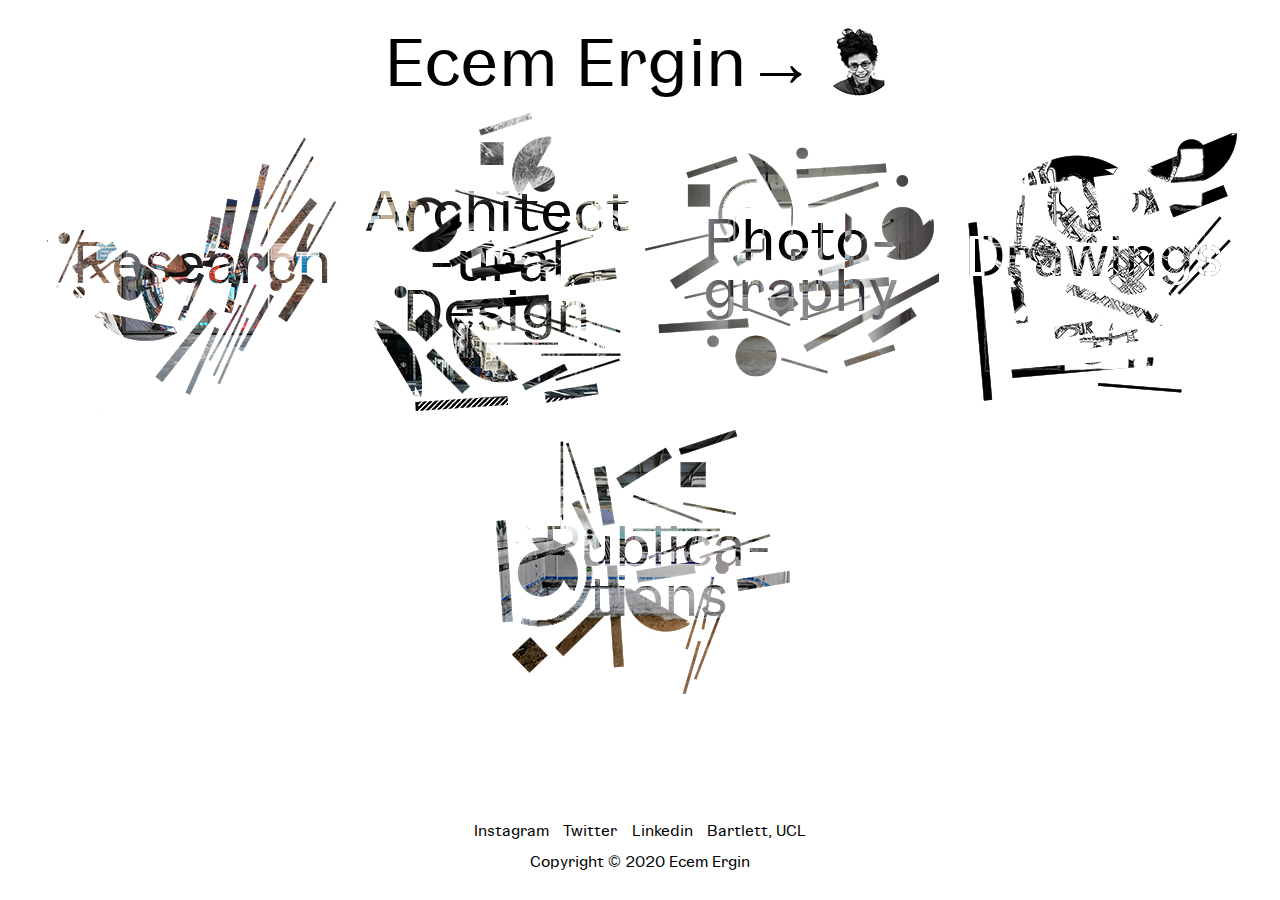
==== index.html @ 3b95234b "yeni16" ====
<!DOCTYPE html>
<html lang='en'>
  <head>
    <link rel="icon" type="image/gif/png" href="ecem_ergin.png">
    <meta charset='UTF-8'/>
    <title>Ecem Ergin</title>
    <link rel='stylesheet' href='styles_mainpage.css'/>
    <meta name="description" content="Ecem loves you">
  <meta name="keywords" content="Ecem Ergin, The Bartlett, Architecture">
  <meta name="author" content="Ecem Ergin">

<meta name="viewport" content="width=device-width, initial-scale=1.0">
  </head>
  <body>
<div class="page-container">
  <div class="content-wrap">
 <!--  <div class="copyright">
      <p> <span> 	&copy  </span>  2020 Ecem Ergin</p>
        </div>
          <div class="contact">
        <p> For prints please contact <a style='text-decoration: underline;'
          href="mailto:ecem.ergin.17@ucl.ac.uk?subject=feedback"> me</span></a> </p>
            </div>
-->
    <div class='menu-container'>
      <nav>
       <div class='menu'>
         <div class="yazivefoto">
           <div class='login'>
             <a class="login" href="index.html"> Ecem Ergin&#8594; </a>
           </div>
           <div class="ecem">
             <a class="ecem" href='About.html'>
               <img src='ecem_ergin.jpg'>
             </a>
           </div>
         </div>
         <div class="menu-items">


       </div>
   </div>
  </nav>
</div>




<div class='photo-grid-container'>
  <div class='photo-grid'>
      <div class='photo-grid-item first-item'>
          <a  href='Research.html' >
            <img src='duvar_uzun2.jpg'/>
        </a>
      </div>
      <div class='photo-grid-item'>
          <a  href='ArchDesign.html'>
            <img src='proje1_uzun.jpg'/>
        </a>
      </div>

      <div class='photo-grid-item'>
         <a  href='Photography.html'>
           <img src='Photography_uzun2.jpg'/>
         </a>
      </div>
      <div class='photo-grid-item'>
        <a  href='drawings.html'>
          <img src='harfler_uzun2.jpg'/>
        </a>
      </div>
      <div class='photo-grid-item'>
         <a  href='Publications.html'>
           <img src='ruin_uzun.jpg'/>
         </a>
      </div>
    </div>

</div>

<div class="footer-container">

<footer  class="footer">

    <a class="item" href="http://www.instagram.com/art_ik_er" target="_blank"> Instagram </a>
    <a class="item" href="https://twitter.com/ergin_ecem" target="_blank"> Twitter</a>
    <a class="item" href="https://uk.linkedin.com/in/ecem-ergin-32a7b655" target="_blank"> Linkedin </a>
    <a class="item"  href="https://www.ucl.ac.uk/bartlett/architecture/people/mphilphd-students/ecem-ergin" target="_blank"> Bartlett, UCL </a>

    <div class="copyright-bottom">
         <p> Copyright <span> 	&copy  </span>  2020 Ecem Ergin</p>
           </div>
    </div>
</footer>

<!---
  <address class="adres">

    The html and css codes were written by myself. Please let me know how I did:
    <i> ecem.ergin.17@ucl.ac.uk </i>

  </address>
-->
  </div>
      </div>
</div>
</div>


  </body>
</html>
---- styles_mainpage.css ----
/* the whole page */

* {
  margin: 0;
  padding: 0;
  box-sizing: border-box;
  font-family: sans-serif;
}

::selection {
  background: lightgreen;
}

@font-face {
  font-family: 'gangster';
  src: url(fonts/gangstergrotesk-regular.woff);
  font-style: normal;
  font-weight: 100;
}

html {
  font-family: "gangstergrotesk", "Bitstream Vera Serif", sans-serif;
}

a:link {
  color: black;
  text-decoration: none;
  padding: 5px;
}

a:visited{
  color: black;
  text-decoration: none;
  padding: 5px;
}

a:hover {
  background-color: lightgreen;
  padding: 5px;
}

 a:active {
  background-color: lightgreen;
  padding: 5px;
 }

.page-container{
  position: relative;
  min-height: 100vh;

}

.content-wrap {
  min-height: calc(100vh - 100px);
  padding-bottom: 100px;

}

.copyright {
font-family: gangster;
position: fixed;
left:0;
writing-mode: vertical-rl;
text-orientation: sideways-right;
padding-left: 5px;
top: 60%;
}

.contact {
  position: fixed;
  right:0;
  writing-mode: vertical-rl;
  text-orientation: sideways-right;
  padding-right: 5px;
  top: 60%;
}

ul {
  list-style-type: none;
}
li {
  font-family: gangster;
  z-index: -1;
}

em{
  font-size: 40px;
}

p{
font-family: gangster;
  }
/* header */

.bio {
  width: 800px;
  padding-top: 50px;
  height: auto;
  display: flex;
  justify-content: flex-start;
  font-family: monospace;
  font-style: normal;
}

.menu-container {
  color: black;
  background-color: none;  /* Blue */
  padding-top: 10px;
  padding-left: 0px;
  padding-right: 0px;
  display: flex;
  justify-content: space-between;
   overflow: hidden;
   max-width: 100%;

}

.menu {
  max-width: 100%;
  width: 100vw;
  display: flex;
  justify-content: center;
  overflow: hidden;
  flex-wrap: wrap;
  text-decoration: none;

}

.menu-items {
  display: flex;
  flex-wrap: wrap;
  justify-content: center;
  text-decoration: none;
}

.item {
font-family: gangster;
  padding: 10px;
}

a.item:link {
  text-decoration: none;
  color: black;
}

a.item:visited {
  text-decoration: none;
  color: black;
}

a.item:hover {
  text-decoration: none;
  color: black;
  background-color: lightgreen;
}

.yazivefoto {
  max-width: 100%;
  height: auto;
  margin: auto;
  padding-left: 20px;
  padding-right: 20px;
  display: flex;
  justify-content: center;
  align-self: center;

}

.ecem {
  display: flex;
  justify-content: center;
  max-width: 100%;
  height: auto;
  align-self: center;
  align-items: baseline;

}

a.ecem:link {
  border: 3px;
  border-color: black;
}

a.ecem:hover {
  border: 30px;
  border-color: lightgreen;
  content: url('bio.jpg');
}

.login {
  font-family: gangster;
  display: flex;
  justify-content: center;
  max-width: 100%;
  height: auto;
  align-self: center;
  align-items: baseline;
  font-size: 70px;


}

a.login:link {
  text-decoration: none;
  color: black;
}

a.login:visited {
  text-decoration: none;
  color: black;
}


a.login:hover {
  text-decoration: none;
  background-color: lightgreen;
}


/* body */




.photo-grid-container {
  display: flex;
  justify-content: center;
  align-self: center;
  padding-bottom: 0px;
  overflow: hidden;
}

.photo-grid {
  max-width: 100%;
  display: flex;
  justify-content: center;
  flex-wrap: wrap;
  flex-direction: row;
  align-self: center;
 }

.photo-grid-item {
  width: 299px;
  height: 299px;
  overflow: hidden;
}


.photo-grid-item img:hover {
  transform: translate3d(-10px, -300px, 0px);
}


/* footer */
.footer-container {
  display: flex;
  flex-wrap: wrap;
  justify-content: center;
  flex-direction: column;

}

.footer {
  position: absolute;
  bottom: 0;
  width: 100%;
  text-align: center;
  height: 100px;
  flex-shrink: 0;
  padding-top: 20px;

}



.footer-item {
  display: flex;
  justify-content: center;
}

.copyright-bottom {
display: absolute;
padding-top: 10px;


}

 .adres {
  display: inline-block;
  justify-content: center;
 }

 /* Mobile Styles */
 @media only screen and (max-width: 400px) {
   body {

   }
 }

 /* Tablet Styles */
 @media only screen and (min-width: 401px) and (max-width: 960px) {
   body {

   }
 }

 /* Desktop Styles */
 @media only screen and (min-width: 961px) {
   body {

   }
 }
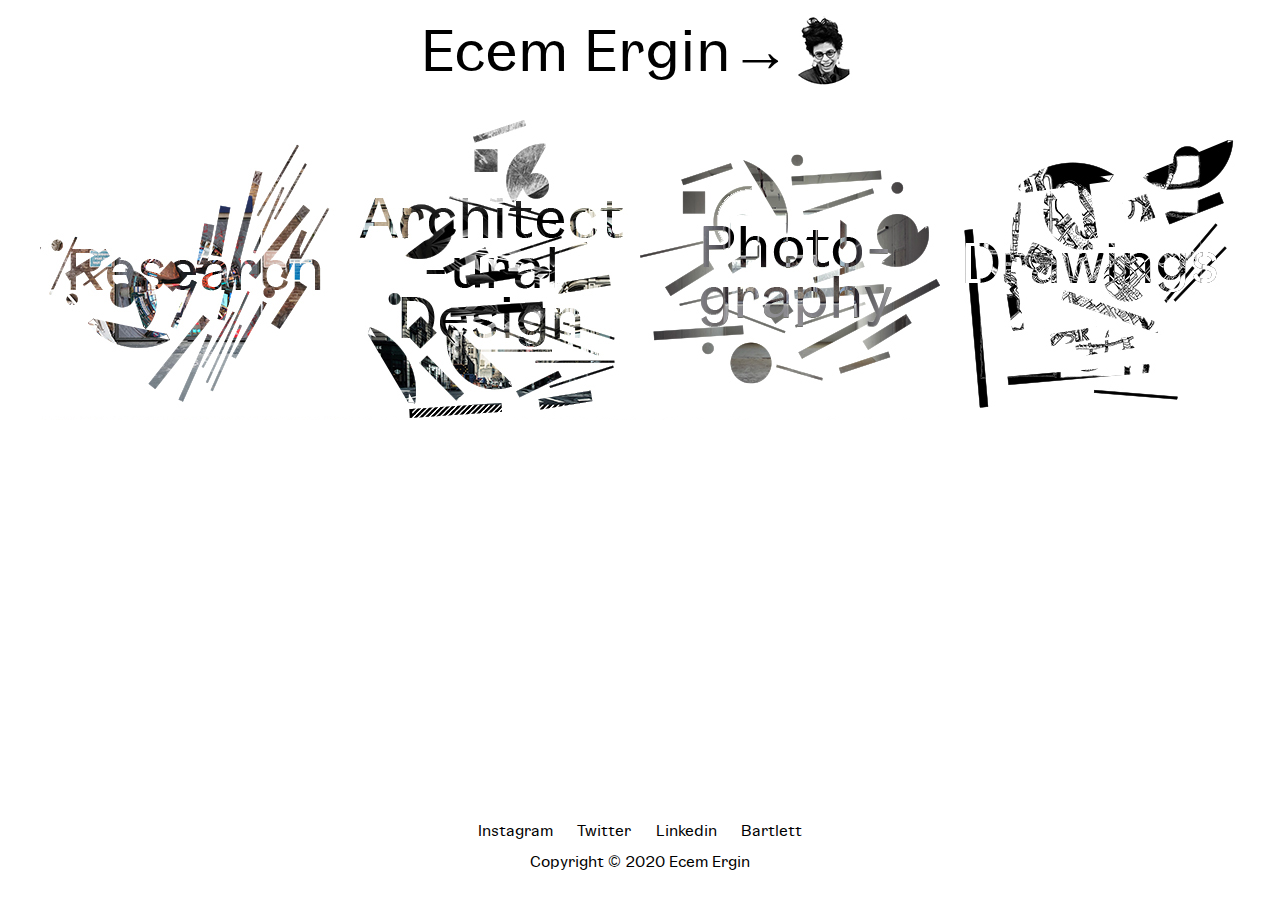
==== commit d34c581f: "yeni 20" ====
--- a/index.html
+++ b/index.html
@@ -4,7 +4,7 @@
     <link rel="icon" type="image/gif/png" href="ecem_ergin.png">
     <meta charset='UTF-8'/>
     <title>Ecem Ergin</title>
-    <link rel='stylesheet' href='styles_mainpage.css'/>
+    <link rel='stylesheet' href='styles_interior.css'/>
     <meta name="description" content="Ecem loves you">
   <meta name="keywords" content="Ecem Ergin, The Bartlett, Architecture">
   <meta name="author" content="Ecem Ergin">
@@ -31,7 +31,7 @@
            </div>
            <div class="ecem">
              <a class="ecem" href='About.html'>
-               <img src='ecem_ergin.jpg'>
+               <img class="ecem" src='ecem_ergin.jpg'>
              </a>
            </div>
          </div>
@@ -46,34 +46,35 @@
 
 
 
-<div class='photo-grid-container'>
-  <div class='photo-grid'>
-      <div class='photo-grid-item first-item'>
-          <a  href='Research.html' >
-            <img src='duvar_uzun2.jpg'/>
+<div class='photo-grid-container-main'>
+  <div class='photo-grid-main'>
+      <div class='photo-grid-item-main first-item'>
+          <a  class='photo-grid-item-main-1' href='Research.html' >
+            <img class='photo-grid-item-main' src='duvar2.jpg'/>
         </a>
       </div>
-      <div class='photo-grid-item'>
-          <a  href='ArchDesign.html'>
-            <img src='proje1_uzun.jpg'/>
+      <div class='photo-grid-item-main'>
+          <a class='photo-grid-item-main-2' href='ArchDesign.html'>
+            <img class='photo-grid-item-main' src='proje12.jpg'/>
         </a>
       </div>
-
-      <div class='photo-grid-item'>
-         <a  href='Photography.html'>
-           <img src='Photography_uzun2.jpg'/>
+      </div>
+<div class='photo-grid-main'>
+      <div class='photo-grid-item-main'>
+         <a class='photo-grid-item-main-3'  href='Photography.html'>
+           <img class='photo-grid-item-main' src='Photography2.jpg'/>
          </a>
       </div>
-      <div class='photo-grid-item'>
-        <a  href='drawings.html'>
-          <img src='harfler_uzun2.jpg'/>
+      <div class='photo-grid-item-main'>
+        <a class='photo-grid-item-main-4' href='drawings.html'>
+          <img class='photo-grid-item-main' src='harfler2.jpg'/>
         </a>
       </div>
-      <div class='photo-grid-item'>
+  <!--    <div class='photo-grid-item'>
          <a  href='Publications.html'>
            <img src='ruin_uzun.jpg'/>
          </a>
-      </div>
+      </div> -->
     </div>
 
 </div>
@@ -85,7 +86,7 @@
     <a class="item" href="http://www.instagram.com/art_ik_er" target="_blank"> Instagram </a>
     <a class="item" href="https://twitter.com/ergin_ecem" target="_blank"> Twitter</a>
     <a class="item" href="https://uk.linkedin.com/in/ecem-ergin-32a7b655" target="_blank"> Linkedin </a>
-    <a class="item"  href="https://www.ucl.ac.uk/bartlett/architecture/people/mphilphd-students/ecem-ergin" target="_blank"> Bartlett, UCL </a>
+    <a class="item"  href="https://www.ucl.ac.uk/bartlett/architecture/people/mphilphd-students/ecem-ergin" target="_blank">Bartlett</a>
 
     <div class="copyright-bottom">
          <p> Copyright <span> 	&copy  </span>  2020 Ecem Ergin</p>
--- a/styles_interior.css
+++ b/styles_interior.css
@@ -0,0 +1,864 @@
+
+/* the whole page */
+
+* {
+  margin: 0;
+  padding: 0;
+  box-sizing: border-box;
+  font-family: sans-serif;
+}
+
+::selection {
+  background: lightgreen;
+}
+
+@font-face {
+  font-family: 'gangster';
+  src: url(fonts/gangstergrotesk-regular.woff);
+  font-style: normal;
+  font-weight: 100;
+}
+@font-face {
+  font-family: 'gangster-bold';
+
+  src: url(fonts/gangstergrotesk-bold.woff);
+  font-style: normal;
+  font-weight: 100;
+}
+
+html {
+  font-family: "gangstergrotesk", "Bitstream Vera Serif", sans-serif;
+}
+
+
+a.links:link {
+  color: black;
+  text-decoration: none;
+
+}
+
+a.links:visited{
+  color: black;
+  text-decoration: none;
+
+}
+
+a.links:hover {
+
+  background-color: lightgreen;
+
+}
+
+ a.links:active {
+  background-color: lightgreen ;
+
+ }
+
+ a.links-main:link {
+   color: black;
+   text-decoration: none;
+
+ }
+
+ a.links-main:visited{
+   color: black;
+   text-decoration: none;
+
+ }
+
+ a.links-main:hover {
+
+   background-color: none;
+
+ }
+
+  a.links-main:active {
+   background-color: none ;
+
+  }
+
+.page-container{
+  position: relative;
+  min-height: 100vh;
+
+}
+
+.content-wrap {
+  min-height: calc(100vh - 100px);
+  padding-bottom: 100px;
+
+}
+
+.copyright {
+font-family: gangster;
+position: fixed;
+left:0;
+writing-mode: vertical-rl;
+text-orientation: sideways-right;
+padding-left: 5px;
+bottom: 10%;
+}
+
+.contact {
+  position: fixed;
+  right:0;
+  writing-mode: vertical-rl;
+  text-orientation: sideways-right;
+  padding-right: 5px;
+  bottom: 10%;
+}
+
+ul {
+  list-style-type: none;
+}
+li {
+  font-family: gangster;
+  z-index: -1;
+    list-style-type: none;
+}
+
+em{
+  font-size: 40px;
+}
+b.{
+  font-family: gangster-bold;
+}
+
+p{
+font-family: gangster;
+  }
+
+/* header */
+
+.menu-container {
+  color: black;
+  background-color: none;  /* Blue */
+  padding-top: 10px;
+  padding-left: 0px;
+  padding-right: 0px;
+  display: flex;
+  justify-content: space-between;
+  overflow: hidden;
+  max-width: 100%;
+  flex-wrap: wrap;
+
+}
+
+.menu {
+  max-width: 100%;
+  width: 100vw;
+  display: flex;
+  justify-content: center;
+  overflow: hidden;
+  flex-wrap: wrap;
+  text-decoration: none;
+  flex-direction: column;
+
+ padding-left: 20px;
+ padding-right: 20px;
+}
+
+.menu-items {
+  display: flex;
+  flex-wrap: wrap;
+  justify-content: center;
+  text-decoration: none;
+}
+
+.item {
+font-family: gangster;
+padding: 10px;
+}
+
+a.item:link {
+  text-decoration: none;
+  color: black;
+}
+
+a.item:visited {
+  text-decoration: none;
+  color: black;
+}
+
+a.item:hover {
+  text-decoration: none;
+  color: black;
+  background-color: lightgreen;
+}
+
+.yazivefoto {
+  max-width: 100%;
+  height: auto;
+  margin: auto;
+  padding-left: 20px;
+  padding-right: 20px;
+  display: flex;
+  justify-content: center;
+  align-self: center;
+}
+
+.ecem {
+  display: flex;
+  justify-content: center;
+  max-width: 100%;
+  height: auto;
+  align-self: center;
+  align-items: baseline;
+}
+
+a.ecem:link {
+  border: 3px;
+  border-color: black;
+}
+
+a.ecem:hover {
+  border: 30px;
+  border-color: lightgreen;
+  content: url('bio.jpg');
+}
+
+.login {
+  font-family: gangster;
+  display: flex;
+  justify-content: center;
+  max-width: 100%;
+  height: auto;
+  align-self: center;
+  align-items: baseline;
+  font-size: 60px;
+}
+
+.in {
+  padding: none;
+}
+
+a.in:link {
+  text-decoration: none;
+  color: black;
+}
+
+a.in:visited {
+  text-decoration: none;
+  color: black;
+}
+
+a.in:hover {
+  text-decoration: none;
+  background-color: lightgreen;
+}
+a.in:hover {
+  text-decoration: none;
+  background-color: lightgreen;
+}
+
+a.login:link {
+  text-decoration: none;
+  color: black;
+}
+
+a.login:visited {
+  text-decoration: none;
+  color: black;
+}
+
+a.login:hover {
+  text-decoration: none;
+  background-color: lightgreen;
+}
+
+/* body */
+
+.bio {
+  font-family: gangster;
+  width: 800px;
+  padding-top: 50px;
+  padding-right: 20px;
+  padding-left: 20px;
+  height: auto;
+  display: flex;
+  justify-content: flex-start;
+  font-style: normal;
+}
+
+.photo-instagram {
+  position: relative;
+  margin: : 0 auto;
+  padding-left: 10px;
+  padding-right: 10px;
+  padding-bottom: 10px;
+
+}
+
+
+.body-publications {
+  display: flex;
+  flex-wrap: wrap;
+}
+
+.image-publications {
+display: flex;
+flex-wrap: wrap;
+}
+
+.sideimage-container{
+position: relative;
+padding: 30px;
+max-height: 500px;
+max-width: 100%;
+height: auto;
+margin: auto;
+}
+
+.photo-grid-research {
+  width: 100%;
+  display: flex;
+  justify-content: center;
+  flex-wrap: wrap;
+  flex-direction: row;
+  align-items: center;
+}
+
+.photo-grid-item {
+  margin: 5px;
+  width: 299px;
+  height: 299px;
+  overflow: hidden;
+}
+
+.photo-grid-container {
+  display: flex;
+  justify-content: center;
+  align-self: center;
+  padding-bottom: 0px;
+  overflow: hidden;
+flex-wrap: wrap;
+  padding-top: 30px;
+}
+
+
+
+.photo-grid {
+  max-width: 100%;
+  display: flex;
+  justify-content: center;
+  flex-wrap: wrap;
+  flex-direction: row;
+  align-self: center;
+ }
+
+ .photo-grid-container-main {
+   display: flex;
+   justify-content: center;
+   align-self: center;
+   padding-bottom: 0px;
+   overflow: hidden;
+   flex-wrap: wrap;
+   max-width: 100%;
+   height: auto;
+   margin: auto;
+   flex-direction: row;
+ }
+
+ .photo-grid-main {
+   padding-top: 30px;
+   max-width: 100%;
+   height: auto;
+   display: flex;
+   justify-content: center;
+   flex-wrap: wrap;
+   flex-direction: row;
+   align-self: center;
+  }
+
+  .photo-grid-item-main {
+
+     max-width: 100%;
+   height: auto;
+   display: flex;
+   justify-content: center;
+   flex-wrap: wrap;
+   flex-direction: row;
+   align-self: center;
+    overflow: hidden;
+  }
+
+
+.photo-grid-item-main img {
+   max-width: 100%;
+   height: auto;
+  overflow: hidden;
+}
+
+a.photo-grid-item-main-1:hover {
+     content: url('duvar.jpg');
+}
+a.photo-grid-item-main-2:hover {
+     content: url('proje1.jpg');
+}
+a.photo-grid-item-main-3:hover {
+     content: url('Photography.jpg');
+}
+
+a.photo-grid-item-main-4:hover {
+     content: url('harfler3.jpg');
+}
+
+.photo-grid-item {
+  margin-top: 30px;
+
+  margin: 5px;
+  width: 299px;
+  height: 299px;
+  overflow: hidden;
+}
+
+.arrow-container {
+  position: fixed;
+  align-items: baseline;
+  width: 100%;
+  height: 100vh;
+  padding: 10px;
+}
+
+.button {
+  z-index: 3;
+}
+
+.w3-btn,.w3-button{
+  position: relative;
+  border:none;
+  padding:30px 16px;
+  vertical-align:middle;
+  overflow:hidden;
+  text-decoration:none;
+  color:inherit;
+  background-color:inherit;
+  text-align:center;
+  cursor:pointer;
+  z-index: 3;
+}
+
+.w3-black,.w3-hover-black:hover{
+  color:#fff!important;
+  background-color:#000!important;
+  z-index: 3;
+}
+
+.w3-display-right{
+position:absolute;
+top:30%;
+right:0;
+z-index: 3;
+ margin-right: 0px;
+}
+
+.w3-display-left{
+  position:absolute;
+  top:30%;
+  left:0;
+  z-index: 3;
+  margin-left: 0px;
+}
+
+.slide-container {
+display: flex;
+justify-content: space-around;
+flex-wrap: wrap;
+
+}
+
+.mySlides{
+display: flex;
+justify-content: space-around;
+max-width: 100%; /*or whatever you choose*/
+height: auto;
+margin: auto;
+}
+
+.mySlides img {
+display: block;
+margin: auto;
+width: auto;
+max-width: 100%;
+height: auto;
+max-height: 500px; /*actual image width*/
+margin: auto; /*optional centering of image*/
+z-index: -1;
+}
+
+.body-publications {
+  display: flex;
+  flex-wrap: wrap;
+  justify-content: center;
+  max-height: 400px;
+}
+
+.image-publications {
+  display: flex;
+  justify-content: center;
+  flex-direction: row;
+  max-width: 100%;
+  padding-left: 30px;
+  padding-right: 30px;
+  height: auto;
+  overflow: hidden;
+  flex-shrink: 3;
+}
+
+.links {
+  display: flex;
+  justify-content: center;
+  flex-direction: column;
+  flex-wrap: wrap;
+  align-items: left;
+  padding: 10px;
+  overflow: auto;
+  margin-top: 10px;
+  }
+
+.research-container {
+display: flex;
+justify-content: space-around;
+max-width: 100%;
+height: auto;
+margin: auto;
+flex-wrap: wrap;
+align-items: baseline;
+flex-direction: column;
+}
+
+.figure {
+display: flex;
+justify-content: center;
+max-width: 100%;
+align-items: center;
+height: auto;
+margin: auto;
+padding-left: 0px;
+padding-right: 0px;
+padding-bottom: 20px;
+}
+
+.explanation {
+display: flex;
+justify-content: space-around;
+max-width: 100%;
+max-width: 900px;
+height: auto;
+margin:auto;
+flex-direction: column;
+padding-left: 20px;
+padding-right: 20px;
+}
+
+.explanation-design {
+display: flex;
+justify-content: space-around;
+max-width: 100%;
+max-width: 900px;
+height: auto;
+margin: auto;
+flex-direction: row;
+padding-left: 20px;
+padding-right: 20px;
+padding-bottom: 10px;
+}
+
+.arch-design {
+display: flex;
+justify-content: space-around;
+max-width: 100%;
+max-width: 600px;
+height: auto;
+margin: auto;
+padding-left: 0px;
+padding-right: 0px;
+padding-top: 0px;
+padding-bottom: 10px;
+}
+
+
+
+
+/* footer */
+.footer-container {
+  display: flex;
+  flex-wrap: wrap;
+  justify-content: center;
+
+}
+
+.footer {
+  position: absolute;
+  bottom: 0;
+  width: 100%;
+  text-align: center;
+  height: 100px;
+  flex-shrink: 0;
+  padding-top: 20px;
+
+}
+
+
+
+.footer-item {
+  display: flex;
+  justify-content: center;
+}
+
+ .adres {
+  display: inline-block;
+  justify-content: center;
+ }
+
+.copyright-bottom {
+  padding-top: 10px;
+}
+
+ /* Mobile Styles */
+ @media only screen and (max-width: 400px) {
+
+
+   .login {
+     font-family: gangster;
+     display: flex;
+     justify-content: center;
+     max-width: 100%;
+     height: auto;
+     align-self: center;
+     align-items: baseline;
+     font-size: 30px;
+   }
+
+   a.login:link {
+     text-decoration: none;
+     color: black;
+   }
+
+   a.login:visited {
+     text-decoration: none;
+     color: black;
+   }
+
+   a.login:hover {
+     text-decoration: none;
+     background-color: lightgreen;
+   }
+
+   .bio {
+     font-family: gangster;
+     width: 800px;
+     padding-top: 10px;
+     padding-right: 20px;
+     padding-left: 20px;
+     height: auto;
+     display: flex;
+     justify-content: flex-start;
+     font-style: normal;
+   }
+   .photo-grid-container {
+     display: flex;
+     justify-content: center;
+     align-self: center;
+     padding-bottom: 0px;
+     overflow: hidden;
+     padding-top: 10px;
+   }
+
+   .photo-grid-container-main {
+       padding-top: 20px;
+     display: flex;
+     justify-content: space-around;
+     align-self: center ;
+     padding-bottom: 0px;
+     overflow: hidden;
+     flex-wrap: wrap;
+     max-width: 100%;
+     height: auto;
+     flex-direction: row;
+     align-content: center;
+
+   }
+
+   .photo-grid-main {
+    width: 50%;
+    height: auto;
+display: flex;
+flex-wrap: wrap;
+flex-direction: column;
+overflow: hidden;
+justify-content: space-around;
+    }
+
+    .photo-grid-item-main {
+       max-width: 100%;
+     height: auto;
+     display: flex;
+     justify-content: flex-start;
+     flex-wrap: wrap;
+     flex-direction: row;
+     align-self: center;
+      overflow: hidden;
+    }
+
+   .photo-grid-item-main img {
+      max-width: 100%;
+      height: auto;
+     overflow: hidden;
+   }
+   .photo-grid-item-main img:hover {
+      max-width: 100%;
+      height: auto;
+     overflow: hidden;
+}
+a.photo-grid-item-main:hover {
+
+     content: url('Photograph2.jpg');
+}
+
+   .photo-instagram {
+     position: relative;
+     margin: : 0 auto;
+     padding-left: 10px;
+     padding-right: 10px;
+     padding-bottom: 10px;
+       font-size: 12px;
+   }
+
+ }
+
+ /* Tablet Styles */
+ @media only screen and (min-width: 401px) and (max-width: 1200px) {
+
+      .login {
+        font-family: gangster;
+        display: flex;
+        justify-content: center;
+        max-width: 100%;
+        height: auto;
+        align-self: center;
+        align-items: baseline;
+        font-size: 40px;
+      }
+
+      a.login:link {
+        text-decoration: none;
+        color: black;
+      }
+
+      a.login:visited {
+        text-decoration: none;
+        color: black;
+      }
+
+      a.login:hover {
+        text-decoration: none;
+        background-color: lightgreen;
+      }
+
+      .bio {
+        font-family: gangster;
+        width: 800px;
+        padding-top: 20px;
+        padding-right: 20px;
+        padding-left: 20px;
+        height: auto;
+        display: flex;
+        justify-content: flex-start;
+        font-style: normal;
+      }
+      .photo-grid-container {
+        display: flex;
+        justify-content: center;
+        align-self: center;
+        padding-bottom: 0px;
+        overflow: hidden;
+        padding-top: 10px;
+
+      }
+      .photo-grid-container-main {
+          padding-top: 10px;
+        display: flex;
+        justify-content: center;
+        align-self: center ;
+        padding-bottom: 0px;
+        overflow: hidden;
+        flex-wrap: wrap;
+        max-width: 100%;
+        height: auto;
+        flex-direction: row;
+        align-content: center;
+
+      }
+
+      .photo-grid-main {
+       max-width: 50%;
+       height: auto;
+   display: flex;
+   flex-wrap: wrap;
+   flex-direction: column;
+   overflow: hidden;
+   justify-content: space-around;
+   align-content: center;
+   align-self: center;
+       }
+
+       .photo-grid-item-main {
+          max-width: 100%;
+        height: auto;
+        display: flex;
+        justify-content: space-around;
+        flex-wrap: wrap;
+        flex-direction: row;
+        align-self: center;
+         overflow: hidden;
+       }
+
+
+     .photo-grid-item-main img {
+        max-width: 100%;
+        height: auto;
+       overflow: hidden;
+     }
+
+
+
+
+      .photo-instagram {
+        position: relative;
+        margin: : 0 auto;
+        padding-left: 10px;
+        padding-right: 10px;
+        padding-bottom: 10px;
+          font-size: 12px;
+      }
+      a.links-main:link {
+        color: black;
+        text-decoration: none;
+
+      }
+
+      a.links-main:visited{
+        color: black;
+        text-decoration: none;
+
+      }
+
+      a.links-main:hover {
+
+        background-color: none;
+
+      }
+
+       a.links-main:active {
+        background-color: none ;
+
+       }
+ }
+
+ /* Desktop Styles */
+ @media only screen and (min-width: 961px) {
+   body {
+
+   }
+ }
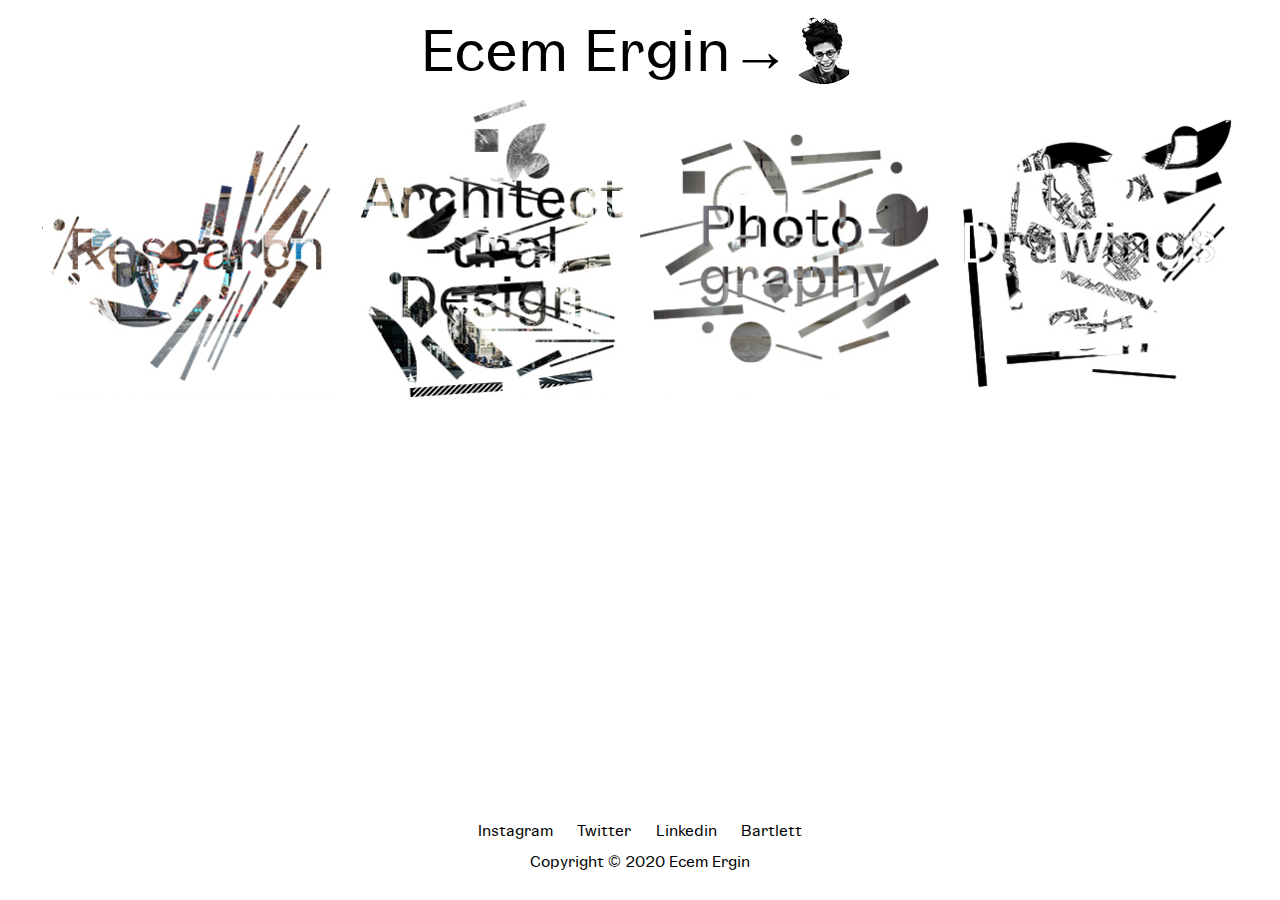
==== commit d49e734d: "yeni son" ====
--- a/index.html
+++ b/index.html
@@ -31,7 +31,7 @@
            </div>
            <div class="ecem">
              <a class="ecem" href='About.html'>
-               <img class="ecem" src='ecem_ergin.jpg'>
+               <img class="ecem" src='ecem_ergin.png'>
              </a>
            </div>
          </div>
@@ -49,32 +49,41 @@
 <div class='photo-grid-container-main'>
   <div class='photo-grid-main'>
       <div class='photo-grid-item-main first-item'>
-          <a  class='photo-grid-item-main-1' href='Research.html' >
-            <img class='photo-grid-item-main' src='duvar2.jpg'/>
+          <a  class='photo-grid-item-main' href='Research.html' >
+            <img class='photo-grid-item-main' src='duvar_uzun2.jpg'/>
         </a>
       </div>
+    </div>
+<div class='photo-grid-main'>
       <div class='photo-grid-item-main'>
-          <a class='photo-grid-item-main-2' href='ArchDesign.html'>
-            <img class='photo-grid-item-main' src='proje12.jpg'/>
+          <a class='photo-grid-item-main' href='ArchDesign.html'>
+            <img class='photo-grid-item-main' src='proje1_uzun.jpg'/>
         </a>
       </div>
+        </div>
+<div class='photo-grid-main'>
+
+      <div class='photo-grid-item-main'>
+         <a class='photo-grid-item-main'  href='Photography.html'>
+           <img class='photo-grid-item-main' src='Photography_uzun2.jpg'/>
+         </a>
       </div>
+    </div>
 <div class='photo-grid-main'>
       <div class='photo-grid-item-main'>
-         <a class='photo-grid-item-main-3'  href='Photography.html'>
-           <img class='photo-grid-item-main' src='Photography2.jpg'/>
+        <a class='photo-grid-item-main' href='drawings.html'>
+          <img class='photo-grid-item-main' src='harfler_uzun2.jpg'/>
+        </a>
+      </div>
+
+      <!--
+   <div class='photo-grid-item'>
+         <a class='photo-grid-item-main'  href='Publications.html'>
+           <img src='ruin_uzun.jpg'/>
          </a>
       </div>
-      <div class='photo-grid-item-main'>
-        <a class='photo-grid-item-main-4' href='drawings.html'>
-          <img class='photo-grid-item-main' src='harfler2.jpg'/>
-        </a>
-      </div>
-  <!--    <div class='photo-grid-item'>
-         <a  href='Publications.html'>
-           <img src='ruin_uzun.jpg'/>
-         </a>
-      </div> -->
+
+    -->
     </div>
 
 </div>
@@ -83,7 +92,7 @@
 
 <footer  class="footer">
 
-    <a class="item" href="http://www.instagram.com/art_ik_er" target="_blank"> Instagram </a>
+    <a class="item" href="https://www.instagram.com/art_ik_er" target="_blank"> Instagram </a>
     <a class="item" href="https://twitter.com/ergin_ecem" target="_blank"> Twitter</a>
     <a class="item" href="https://uk.linkedin.com/in/ecem-ergin-32a7b655" target="_blank"> Linkedin </a>
     <a class="item"  href="https://www.ucl.ac.uk/bartlett/architecture/people/mphilphd-students/ecem-ergin" target="_blank">Bartlett</a>
--- a/styles_interior.css
+++ b/styles_interior.css
@@ -128,506 +128,1105 @@
 font-family: gangster;
   }
 
-/* header */
-
-.menu-container {
-  color: black;
-  background-color: none;  /* Blue */
-  padding-top: 10px;
-  padding-left: 0px;
-  padding-right: 0px;
-  display: flex;
-  justify-content: space-between;
-  overflow: hidden;
-  max-width: 100%;
-  flex-wrap: wrap;
-
-}
-
-.menu {
-  max-width: 100%;
-  width: 100vw;
-  display: flex;
-  justify-content: center;
-  overflow: hidden;
-  flex-wrap: wrap;
-  text-decoration: none;
-  flex-direction: column;
-
- padding-left: 20px;
- padding-right: 20px;
-}
-
-.menu-items {
-  display: flex;
-  flex-wrap: wrap;
-  justify-content: center;
-  text-decoration: none;
-}
-
-.item {
-font-family: gangster;
-padding: 10px;
-}
-
-a.item:link {
-  text-decoration: none;
-  color: black;
-}
-
-a.item:visited {
-  text-decoration: none;
-  color: black;
-}
-
-a.item:hover {
-  text-decoration: none;
-  color: black;
-  background-color: lightgreen;
-}
-
-.yazivefoto {
-  max-width: 100%;
-  height: auto;
-  margin: auto;
-  padding-left: 20px;
-  padding-right: 20px;
-  display: flex;
-  justify-content: center;
-  align-self: center;
-}
-
-.ecem {
-  display: flex;
-  justify-content: center;
-  max-width: 100%;
-  height: auto;
-  align-self: center;
-  align-items: baseline;
-}
-
-a.ecem:link {
-  border: 3px;
-  border-color: black;
-}
-
-a.ecem:hover {
-  border: 30px;
-  border-color: lightgreen;
-  content: url('bio.jpg');
-}
-
-.login {
-  font-family: gangster;
-  display: flex;
-  justify-content: center;
-  max-width: 100%;
-  height: auto;
-  align-self: center;
-  align-items: baseline;
-  font-size: 60px;
-}
-
-.in {
-  padding: none;
-}
-
-a.in:link {
-  text-decoration: none;
-  color: black;
-}
-
-a.in:visited {
-  text-decoration: none;
-  color: black;
-}
-
-a.in:hover {
-  text-decoration: none;
-  background-color: lightgreen;
-}
-a.in:hover {
-  text-decoration: none;
-  background-color: lightgreen;
-}
-
-a.login:link {
-  text-decoration: none;
-  color: black;
-}
-
-a.login:visited {
-  text-decoration: none;
-  color: black;
-}
-
-a.login:hover {
-  text-decoration: none;
-  background-color: lightgreen;
-}
-
-/* body */
-
-.bio {
-  font-family: gangster;
-  width: 800px;
-  padding-top: 50px;
-  padding-right: 20px;
-  padding-left: 20px;
-  height: auto;
-  display: flex;
-  justify-content: flex-start;
-  font-style: normal;
-}
-
-.photo-instagram {
-  position: relative;
-  margin: : 0 auto;
-  padding-left: 10px;
-  padding-right: 10px;
-  padding-bottom: 10px;
-
-}
-
-
-.body-publications {
-  display: flex;
-  flex-wrap: wrap;
-}
-
-.image-publications {
-display: flex;
-flex-wrap: wrap;
-}
-
-.sideimage-container{
-position: relative;
-padding: 30px;
-max-height: 500px;
-max-width: 100%;
-height: auto;
-margin: auto;
-}
-
-.photo-grid-research {
-  width: 100%;
-  display: flex;
-  justify-content: center;
-  flex-wrap: wrap;
-  flex-direction: row;
-  align-items: center;
-}
-
-.photo-grid-item {
-  margin: 5px;
-  width: 299px;
-  height: 299px;
-  overflow: hidden;
-}
-
-.photo-grid-container {
-  display: flex;
-  justify-content: center;
-  align-self: center;
-  padding-bottom: 0px;
-  overflow: hidden;
-flex-wrap: wrap;
-  padding-top: 30px;
-}
-
-
-
-.photo-grid {
-  max-width: 100%;
-  display: flex;
-  justify-content: center;
-  flex-wrap: wrap;
-  flex-direction: row;
-  align-self: center;
- }
-
- .photo-grid-container-main {
-   display: flex;
-   justify-content: center;
-   align-self: center;
-   padding-bottom: 0px;
-   overflow: hidden;
-   flex-wrap: wrap;
+
+
+
+  /* Mobile Styles */
+  @media only screen and (max-width: 350px) {
+
+    .menu-container {
+      color: black;
+      background-color: none;  /* Blue */
+      padding-top: 10px;
+      padding-left: 0px;
+      padding-right: 0px;
+      display: flex;
+      justify-content: space-between;
+      overflow: hidden;
+      max-width: 100%;
+      flex-wrap: wrap;
+
+    }
+
+    .menu {
+      max-width: 100%;
+      width: 100vw;
+      display: flex;
+      justify-content: center;
+      overflow: hidden;
+      flex-wrap: wrap;
+      text-decoration: none;
+      flex-direction: column;
+
+     padding-left: 20px;
+     padding-right: 20px;
+    }
+
+    .menu-items {
+      display: flex;
+      flex-wrap: wrap;
+      justify-content: center;
+      text-decoration: none;
+    }
+
+    .item {
+    font-family: gangster;
+    padding: 10px;
+    }
+
+    a.item:link {
+      text-decoration: none;
+      color: black;
+    }
+
+    a.item:visited {
+      text-decoration: none;
+      color: black;
+    }
+
+    a.item:hover {
+      text-decoration: none;
+      color: black;
+      background-color: lightgreen;
+    }
+
+    .yazivefoto {
+      max-width: 100%;
+      height: auto;
+      margin: auto;
+      padding-left: 0px;
+      padding-right: 0px;
+      display: flex;
+      justify-content: center;
+      align-self: center;
+    }
+
+    .ecem {
+      display: flex;
+      justify-content: center;
+      max-width: 100%;
+      height: auto;
+      align-self: center;
+      align-items: baseline;
+    }
+
+    a.ecem:link {
+      border: 0px;
+      border-color: black;
+    }
+
+    a.ecem:hover {
+      background-color: lightgreen
+      }
+
+    .login {
+      font-family: gangster;
+      display: flex;
+      justify-content: center;
+      max-width: 100%;
+      height: auto;
+      align-self: center;
+      align-items: baseline;
+      font-size: 25px;
+    }
+    a.login:link {
+      text-decoration: none;
+      color: black;
+    }
+    a.login:visited {
+      text-decoration: none;
+      color: black;
+    }
+    a.login:hover {
+      text-decoration: none;
+      background-color: lightgreen;
+    }
+   .bio {
+      font-family: gangster;
+      width: 800px;
+      padding-top: 10px;
+      padding-right: 20px;
+      padding-left: 20px;
+      height: auto;
+      display: flex;
+      justify-content: flex-start;
+      font-style: normal;
+    }
+
+    .Photography{
+      padding-left: 20px;
+      padding-right: 20px;
+      max-width: 100%;
+    }
+    .photo-instagram {
+      position: relative;
+      margin: : 0 auto;
+      padding-left: 10px;
+      padding-right: 10px;
+      padding-bottom: 10px;
+       font-size: 12px;
+
+    }
+    .in {
+      padding: none;
+    }
+
+    a.in:link {
+      text-decoration: none;
+      color: black;
+    }
+
+    a.in:visited {
+      text-decoration: none;
+      color: black;
+    }
+
+    a.in:hover {
+      text-decoration: none;
+      background-color: lightgreen;
+    }
+    a.in:hover {
+      text-decoration: none;
+      background-color: lightgreen;
+    }
+
+
+       .body-publications {
+         display: flex;
+         flex-wrap: wrap;
+       }
+
+       .image-publications {
+       display: flex;
+       flex-wrap: wrap;
+       }
+
+       .sideimage-container{
+       position: relative;
+       padding: 30px;
+       max-height: 500px;
+       max-width: 100%;
+       height: auto;
+       margin: auto;
+       }
+
+       .photo-grid-research {
+         width: 100%;
+         display: flex;
+         justify-content: center;
+         flex-wrap: wrap;
+         flex-direction: row;
+         align-items: center;
+       }
+
+       .photo-grid-item {
+         margin: 5px;
+         width: 299px;
+         height: 299px;
+         overflow: hidden;
+       }
+
+       .photo-grid-container {
+         display: flex;
+         justify-content: center;
+         align-self: center;
+         padding-bottom: 0px;
+         overflow: hidden;
+       flex-wrap: wrap;
+         padding-top: 30px;
+       }
+
+
+
+       .photo-grid {
+         max-width: 100%;
+         display: flex;
+         justify-content: center;
+         flex-wrap: wrap;
+         flex-direction: row;
+         align-self: center;
+        }
+   .photo-grid-container {
+      display: flex;
+      justify-content: center;
+      align-self: center;
+      padding-bottom: 0px;
+      overflow: hidden;
+      padding-top: 0px;
+    }
+   .photo-grid-container-main {
+        padding-top: 0px;
+      display: flex;
+      justify-content: center;
+      align-self: center ;
+      padding-bottom: 0px;
+      overflow: hidden;
+      flex-wrap: wrap;
+      max-width: 100%;
+      height: auto;
+      flex-direction: row;
+      align-content: center;
+
+    }
+   .photo-grid-main {
+      width: 50%;
+      height: auto;
+     display: flex;
+     flex-wrap: wrap;
+      overflow: visible;
+      justify-content: space-around;
+   }
+   .photo-grid-item-main {
+
+ max-width: 100%;
+ height: auto;
+     overflow: visible;
+   }
+
+   a.photo-grid-item-main  {
    max-width: 100%;
    height: auto;
-   margin: auto;
-   flex-direction: row;
+   object-position: top;
+   object-fit: scale-down;
+   }
+
+ a.photo-grid-item-main img {
+ max-width: 100%;
+ height: auto;
+ object-position: top;
+ object-fit: scale-down;
  }
 
- .photo-grid-main {
-   padding-top: 30px;
-   max-width: 100%;
-   height: auto;
-   display: flex;
-   justify-content: center;
-   flex-wrap: wrap;
-   flex-direction: row;
-   align-self: center;
-  }
-
-  .photo-grid-item-main {
-
+
+
+
+    .photo-grid-item {
+      margin-top: 30px;
+
+      margin: 5px;
+      width: 299px;
+      height: 299px;
+      overflow: hidden;
+    }
+
+    .arrow-container {
+      position: fixed;
+      align-items: baseline;
+      width: 100%;
+      height: 100vh;
+      padding: 10px;
+    }
+
+    .button {
+      z-index: 3;
+    }
+
+    .w3-btn,.w3-button{
+      position: relative;
+      border:none;
+      padding:30px 16px;
+      vertical-align:middle;
+      overflow:hidden;
+      text-decoration:none;
+      color:inherit;
+      background-color:inherit;
+      text-align:center;
+      cursor:pointer;
+      z-index: 3;
+    }
+
+    .w3-black,.w3-hover-black:hover{
+      color:#fff!important;
+      background-color:#000!important;
+      z-index: 3;
+    }
+
+    .w3-display-right{
+    position:absolute;
+    top:30%;
+    right:0;
+    z-index: 3;
+     margin-right: 0px;
+    }
+
+    .w3-display-left{
+      position:absolute;
+      top:30%;
+      left:0;
+      z-index: 3;
+      margin-left: 0px;
+    }
+
+    .slide-container {
+    display: flex;
+    justify-content: space-around;
+    flex-wrap: wrap;
+
+    }
+
+    .mySlides{
+    display: flex;
+    justify-content: space-around;
+    max-width: 100%; /*or whatever you choose*/
+    height: auto;
+    margin: auto;
+    }
+
+    .mySlides img {
+    display: block;
+    margin: auto;
+    width: auto;
+    max-width: 100%;
+    height: auto;
+    max-height: 500px; /*actual image width*/
+    margin: auto; /*optional centering of image*/
+    z-index: -1;
+    }
+
+    .body-publications {
+      display: flex;
+      flex-wrap: wrap;
+      justify-content: center;
+      max-height: 400px;
+    }
+
+    .image-publications {
+      display: flex;
+      justify-content: center;
+      flex-direction: row;
+      max-width: 100%;
+      padding-left: 30px;
+      padding-right: 30px;
+      height: auto;
+      overflow: hidden;
+      flex-shrink: 3;
+    }
+
+    .links {
+      display: flex;
+      justify-content: center;
+      flex-direction: column;
+      flex-wrap: wrap;
+      align-items: left;
+      padding: 10px;
+      overflow: auto;
+      margin-top: 10px;
+      }
+
+    .research-container {
+    display: flex;
+    justify-content: space-around;
+    max-width: 100%;
+    height: auto;
+    margin: auto;
+    flex-wrap: wrap;
+    align-items: baseline;
+    flex-direction: column;
+    }
+
+    .figure {
+    display: flex;
+    justify-content: center;
+    max-width: 100%;
+    align-items: center;
+    height: auto;
+    margin: auto;
+    padding-left: 0px;
+    padding-right: 0px;
+    padding-bottom: 20px;
+    }
+
+    .explanation {
+    display: flex;
+    justify-content: space-around;
+    max-width: 100%;
+    max-width: 900px;
+    height: auto;
+    margin:auto;
+    flex-direction: column;
+    padding-left: 20px;
+    padding-right: 20px;
+    }
+
+    .explanation-design {
+    display: flex;
+    justify-content: space-around;
+    max-width: 100%;
+    max-width: 900px;
+    height: auto;
+    margin: auto;
+    flex-direction: row;
+    padding-left: 20px;
+    padding-right: 20px;
+    padding-bottom: 10px;
+    }
+
+    .arch-design {
+    display: flex;
+    justify-content: space-around;
+    max-width: 100%;
+    max-width: 600px;
+    height: auto;
+    margin: auto;
+    padding-left: 0px;
+    padding-right: 0px;
+    padding-top: 0px;
+    padding-bottom: 10px;
+    }
+    /* footer */
+    .footer-container {
+      display: flex;
+      flex-wrap: wrap;
+      justify-content: center;
+
+    }
+    .footer {
+      position: absolute;
+      bottom: 0;
+      width: 100%;
+      text-align: center;
+      height: 100px;
+      flex-shrink: 0;
+      padding-top: 20px;
+
+    }
+    .footer-item {
+      display: flex;
+      justify-content: center;
+    }
+    .adres {
+      display: inline-block;
+      justify-content: center;
+     }
+    .copyright-bottom {
+      padding-top: 10px;
+    }
+
+
+
+}
+
+
+  /* Tablet Styles */
+  @media only screen and (min-width: 350px) and (max-width: 600px) {
+
+
+    .menu-container {
+      color: black;
+      background-color: none;  /* Blue */
+      padding-top: 10px;
+      padding-left: 0px;
+      padding-right: 0px;
+      display: flex;
+      justify-content: space-between;
+      overflow: hidden;
+      max-width: 100%;
+      flex-wrap: wrap;
+
+    }
+
+    .menu {
+      max-width: 100%;
+      width: 100vw;
+      display: flex;
+      justify-content: center;
+      overflow: hidden;
+      flex-wrap: wrap;
+      text-decoration: none;
+      flex-direction: column;
+
+     padding-left: 20px;
+     padding-right: 20px;
+    }
+
+    .menu-items {
+      display: flex;
+      flex-wrap: wrap;
+      justify-content: center;
+      text-decoration: none;
+    }
+
+    .item {
+    font-family: gangster;
+    padding: 10px;
+    }
+
+    a.item:link {
+      text-decoration: none;
+      color: black;
+    }
+
+    a.item:visited {
+      text-decoration: none;
+      color: black;
+    }
+
+    a.item:hover {
+      text-decoration: none;
+      color: black;
+      background-color: lightgreen;
+    }
+
+    .yazivefoto {
+      max-width: 100%;
+      height: auto;
+      margin: auto;
+      padding-left: 20px;
+      padding-right: 20px;
+      display: flex;
+      justify-content: center;
+      align-self: center;
+    }
+
+    .ecem {
+      display: flex;
+      justify-content: center;
+      max-width: 100%;
+      height: auto;
+      align-self: center;
+      align-items: baseline;
+    }
+
+    a.ecem:link {
+      border: 3px;
+      border-color: black;
+    }
+
+    a.ecem:hover {
+      background-color: lightgreen
+      }
+
+    .login {
+      font-family: gangster;
+      display: flex;
+      justify-content: center;
+      max-width: 100%;
+      height: auto;
+      align-self: center;
+      align-items: baseline;
+      font-size: 30px;
+    }
+
+    .in {
+      padding: none;
+    }
+
+    a.in:link {
+      text-decoration: none;
+      color: black;
+    }
+
+    a.in:visited {
+      text-decoration: none;
+      color: black;
+    }
+
+    a.in:hover {
+      text-decoration: none;
+      background-color: lightgreen;
+    }
+    a.in:hover {
+      text-decoration: none;
+      background-color: lightgreen;
+    }
+
+    a.login:link {
+      text-decoration: none;
+      color: black;
+    }
+
+    a.login:visited {
+      text-decoration: none;
+      color: black;
+    }
+
+    a.login:hover {
+      text-decoration: none;
+      background-color: lightgreen;
+    }
+
+    /* body */
+
+    .bio {
+      font-family: gangster;
+      width: 600px;
+      padding-top: 10px;
+      padding-right: 20px;
+      padding-left: 20px;
+      height: auto;
+      display: flex;
+      justify-content: flex-start;
+      font-style: normal;
+    }
+    .Photography{
+      padding-left: 20px;
+      padding-right: 20px;
+      max-width: 100%;
+    }
+
+
+    .photo-instagram {
+      position: relative;
+      margin: : 0 auto;
+      padding-left: 10px;
+      padding-right: 10px;
+      padding-bottom: 10px;
+       font-size: 12px;
+
+    }
+
+       .body-publications {
+         display: flex;
+         flex-wrap: wrap;
+       }
+
+       .image-publications {
+       display: flex;
+       flex-wrap: wrap;
+       }
+
+       .sideimage-container{
+       position: relative;
+       padding: 30px;
+       max-height: 500px;
+       max-width: 100%;
+       height: auto;
+       margin: auto;
+       }
+
+       .photo-grid-research {
+         width: 100%;
+         display: flex;
+         justify-content: center;
+         flex-wrap: wrap;
+         flex-direction: row;
+         align-items: center;
+       }
+
+       .photo-grid-item {
+         margin: 5px;
+         width: 299px;
+         height: 299px;
+         overflow: hidden;
+       }
+
+       .photo-grid-container {
+         display: flex;
+         justify-content: center;
+         align-self: center;
+         padding-bottom: 0px;
+         overflow: hidden;
+       flex-wrap: wrap;
+         padding-top: 30px;
+       }
+
+
+
+       .photo-grid {
+         max-width: 100%;
+         display: flex;
+         justify-content: center;
+         flex-wrap: wrap;
+         flex-direction: row;
+         align-self: center;
+        }
+
+       .photo-grid-container {
+         display: flex;
+         justify-content: center;
+         align-self: center;
+         padding-bottom: 0px;
+         overflow: hidden;
+         padding-top: 10px;
+        max-width: 100%;
+       }
+
+
+       .photo-grid-item {
+         margin-top: 30px;
+
+         margin: 5px;
+         width: 299px;
+         height: 299px;
+         overflow: hidden;
+       }
+
+
+       .photo-grid-container-main {
+            padding-top: 0px;
+          display: flex;
+          justify-content: center;
+          align-self: center ;
+          padding-bottom: 0px;
+          overflow: hidden;
+          flex-wrap: wrap;
+          max-width: 100%;
+          height: auto;
+          flex-direction: row;
+          align-content: center;
+
+        }
+
+       .photo-grid-main {
+          width: 50%;
+          height: auto;
+         display: flex;
+         flex-wrap: wrap;
+          overflow: visible;
+          justify-content: space-around;
+       }
+       .photo-grid-item-main {
+          max-width: 100%;
+          height: auto;
+          overflow: visible;
+        }
+
+       a.photo-grid-item-main  {
+       max-width: 100%;
+       height: auto;
+       object-position: top;
+       object-fit: scale-down;
+       }
+
+      a.photo-grid-item-main img {
+      max-width: 100%;
+      height: auto;
+      object-position: top;
+      object-fit: scale-down;
+      }
+
+
+
+
+
+         .photo-grid-item {
+           margin-top: 30px;
+
+           margin: 5px;
+           width: 299px;
+           height: 299px;
+           overflow: hidden;
+         }
+
+         .arrow-container {
+           position: fixed;
+           align-items: baseline;
+           width: 100%;
+           height: 100vh;
+           padding: 10px;
+         }
+
+         .button {
+           z-index: 3;
+         }
+
+         .w3-btn,.w3-button{
+           position: relative;
+           border:none;
+           padding:30px 16px;
+           vertical-align:middle;
+           overflow:hidden;
+           text-decoration:none;
+           color:inherit;
+           background-color:inherit;
+           text-align:center;
+           cursor:pointer;
+           z-index: 3;
+         }
+
+         .w3-black,.w3-hover-black:hover{
+           color:#fff!important;
+           background-color:#000!important;
+           z-index: 3;
+         }
+
+         .w3-display-right{
+         position:absolute;
+         top:30%;
+         right:0;
+         z-index: 3;
+          margin-right: 0px;
+         }
+
+         .w3-display-left{
+           position:absolute;
+           top:30%;
+           left:0;
+           z-index: 3;
+           margin-left: 0px;
+         }
+
+         .slide-container {
+         display: flex;
+         justify-content: space-around;
+         flex-wrap: wrap;
+
+         }
+
+         .mySlides{
+         display: flex;
+         justify-content: space-around;
+         max-width: 100%; /*or whatever you choose*/
+         height: auto;
+         margin: auto;
+         }
+
+         .mySlides img {
+         display: block;
+         margin: auto;
+         width: auto;
+         max-width: 100%;
+         height: auto;
+         max-height: 500px; /*actual image width*/
+         margin: auto; /*optional centering of image*/
+         z-index: -1;
+         }
+
+         .body-publications {
+           display: flex;
+           flex-wrap: wrap;
+           justify-content: center;
+           max-height: 400px;
+         }
+
+         .image-publications {
+           display: flex;
+           justify-content: center;
+           flex-direction: row;
+           max-width: 100%;
+           padding-left: 30px;
+           padding-right: 30px;
+           height: auto;
+           overflow: hidden;
+           flex-shrink: 3;
+         }
+
+         .links {
+           display: flex;
+           justify-content: center;
+           flex-direction: column;
+           flex-wrap: wrap;
+           align-items: left;
+           padding: 10px;
+           overflow: auto;
+           margin-top: 10px;
+           }
+
+         .research-container {
+         display: flex;
+         justify-content: space-around;
+         max-width: 100%;
+         height: auto;
+         margin: auto;
+         flex-wrap: wrap;
+         align-items: baseline;
+         flex-direction: column;
+         }
+
+         .figure {
+         display: flex;
+         justify-content: center;
+         max-width: 100%;
+         align-items: center;
+         height: auto;
+         margin: auto;
+         padding-left: 0px;
+         padding-right: 0px;
+         padding-bottom: 20px;
+         }
+
+         .explanation {
+         display: flex;
+         justify-content: space-around;
+         max-width: 100%;
+         max-width: 900px;
+         height: auto;
+         margin:auto;
+         flex-direction: column;
+         padding-left: 20px;
+         padding-right: 20px;
+         }
+
+         .explanation-design {
+         display: flex;
+         justify-content: space-around;
+         max-width: 100%;
+         max-width: 900px;
+         height: auto;
+         margin: auto;
+         flex-direction: row;
+         padding-left: 20px;
+         padding-right: 20px;
+         padding-bottom: 10px;
+         }
+
+         .arch-design {
+         display: flex;
+         justify-content: space-around;
+         max-width: 100%;
+         max-width: 600px;
+         height: auto;
+         margin: auto;
+         padding-left: 0px;
+         padding-right: 0px;
+         padding-top: 0px;
+         padding-bottom: 10px;
+         }
+         /* footer */
+         .footer-container {
+           display: flex;
+           flex-wrap: wrap;
+           justify-content: center;
+
+         }
+         .footer {
+           position: absolute;
+           bottom: 0;
+           width: 100%;
+           text-align: center;
+           height: 100px;
+           flex-shrink: 0;
+           padding-top: 20px;
+
+         }
+         .footer-item {
+           display: flex;
+           justify-content: center;
+         }
+         .adres {
+           display: inline-block;
+           justify-content: center;
+          }
+         .copyright-bottom {
+           padding-top: 10px;
+         }
+
+
+
+     }
+
+ /* Desktop Styles */
+ @media only screen and (min-width: 600px) {
+
+   /* header */
+
+   .menu-container {
+     color: black;
+     background-color: none;  /* Blue */
+     padding-top: 10px;
+     padding-left: 0px;
+     padding-right: 0px;
+     display: flex;
+     justify-content: space-between;
+     overflow: hidden;
      max-width: 100%;
-   height: auto;
-   display: flex;
-   justify-content: center;
-   flex-wrap: wrap;
-   flex-direction: row;
-   align-self: center;
-    overflow: hidden;
-  }
-
-
-.photo-grid-item-main img {
-   max-width: 100%;
-   height: auto;
-  overflow: hidden;
-}
-
-a.photo-grid-item-main-1:hover {
-     content: url('duvar.jpg');
-}
-a.photo-grid-item-main-2:hover {
-     content: url('proje1.jpg');
-}
-a.photo-grid-item-main-3:hover {
-     content: url('Photography.jpg');
-}
-
-a.photo-grid-item-main-4:hover {
-     content: url('harfler3.jpg');
-}
-
-.photo-grid-item {
-  margin-top: 30px;
-
-  margin: 5px;
-  width: 299px;
-  height: 299px;
-  overflow: hidden;
-}
-
-.arrow-container {
-  position: fixed;
-  align-items: baseline;
-  width: 100%;
-  height: 100vh;
-  padding: 10px;
-}
-
-.button {
-  z-index: 3;
-}
-
-.w3-btn,.w3-button{
-  position: relative;
-  border:none;
-  padding:30px 16px;
-  vertical-align:middle;
-  overflow:hidden;
-  text-decoration:none;
-  color:inherit;
-  background-color:inherit;
-  text-align:center;
-  cursor:pointer;
-  z-index: 3;
-}
-
-.w3-black,.w3-hover-black:hover{
-  color:#fff!important;
-  background-color:#000!important;
-  z-index: 3;
-}
-
-.w3-display-right{
-position:absolute;
-top:30%;
-right:0;
-z-index: 3;
- margin-right: 0px;
-}
-
-.w3-display-left{
-  position:absolute;
-  top:30%;
-  left:0;
-  z-index: 3;
-  margin-left: 0px;
-}
-
-.slide-container {
-display: flex;
-justify-content: space-around;
-flex-wrap: wrap;
-
-}
-
-.mySlides{
-display: flex;
-justify-content: space-around;
-max-width: 100%; /*or whatever you choose*/
-height: auto;
-margin: auto;
-}
-
-.mySlides img {
-display: block;
-margin: auto;
-width: auto;
-max-width: 100%;
-height: auto;
-max-height: 500px; /*actual image width*/
-margin: auto; /*optional centering of image*/
-z-index: -1;
-}
-
-.body-publications {
-  display: flex;
-  flex-wrap: wrap;
-  justify-content: center;
-  max-height: 400px;
-}
-
-.image-publications {
-  display: flex;
-  justify-content: center;
-  flex-direction: row;
-  max-width: 100%;
-  padding-left: 30px;
-  padding-right: 30px;
-  height: auto;
-  overflow: hidden;
-  flex-shrink: 3;
-}
-
-.links {
-  display: flex;
-  justify-content: center;
-  flex-direction: column;
-  flex-wrap: wrap;
-  align-items: left;
-  padding: 10px;
-  overflow: auto;
-  margin-top: 10px;
-  }
-
-.research-container {
-display: flex;
-justify-content: space-around;
-max-width: 100%;
-height: auto;
-margin: auto;
-flex-wrap: wrap;
-align-items: baseline;
-flex-direction: column;
-}
-
-.figure {
-display: flex;
-justify-content: center;
-max-width: 100%;
-align-items: center;
-height: auto;
-margin: auto;
-padding-left: 0px;
-padding-right: 0px;
-padding-bottom: 20px;
-}
-
-.explanation {
-display: flex;
-justify-content: space-around;
-max-width: 100%;
-max-width: 900px;
-height: auto;
-margin:auto;
-flex-direction: column;
-padding-left: 20px;
-padding-right: 20px;
-}
-
-.explanation-design {
-display: flex;
-justify-content: space-around;
-max-width: 100%;
-max-width: 900px;
-height: auto;
-margin: auto;
-flex-direction: row;
-padding-left: 20px;
-padding-right: 20px;
-padding-bottom: 10px;
-}
-
-.arch-design {
-display: flex;
-justify-content: space-around;
-max-width: 100%;
-max-width: 600px;
-height: auto;
-margin: auto;
-padding-left: 0px;
-padding-right: 0px;
-padding-top: 0px;
-padding-bottom: 10px;
-}
-
-
-
-
-/* footer */
-.footer-container {
-  display: flex;
-  flex-wrap: wrap;
-  justify-content: center;
-
-}
-
-.footer {
-  position: absolute;
-  bottom: 0;
-  width: 100%;
-  text-align: center;
-  height: 100px;
-  flex-shrink: 0;
-  padding-top: 20px;
-
-}
-
-
-
-.footer-item {
-  display: flex;
-  justify-content: center;
-}
-
- .adres {
-  display: inline-block;
-  justify-content: center;
- }
-
-.copyright-bottom {
-  padding-top: 10px;
-}
-
- /* Mobile Styles */
- @media only screen and (max-width: 400px) {
-
-
-   .login {
-     font-family: gangster;
+     flex-wrap: wrap;
+
+   }
+
+   .menu {
+     max-width: 100%;
+     width: 100vw;
+     display: flex;
+     justify-content: center;
+     overflow: hidden;
+     flex-wrap: wrap;
+     text-decoration: none;
+     flex-direction: column;
+
+    padding-left: 20px;
+    padding-right: 20px;
+   }
+
+   .menu-items {
+     display: flex;
+     flex-wrap: wrap;
+     justify-content: center;
+     text-decoration: none;
+   }
+
+   .item {
+   font-family: gangster;
+   padding: 10px;
+   }
+
+   a.item:link {
+     text-decoration: none;
+     color: black;
+   }
+
+   a.item:visited {
+     text-decoration: none;
+     color: black;
+   }
+
+   a.item:hover {
+     text-decoration: none;
+     color: black;
+     background-color: lightgreen;
+   }
+
+   .yazivefoto {
+     max-width: 100%;
+     height: auto;
+     margin: auto;
+     padding-left: 20px;
+     padding-right: 20px;
+     display: flex;
+     justify-content: center;
+     align-self: center;
+   }
+
+   .ecem {
      display: flex;
      justify-content: center;
      max-width: 100%;
      height: auto;
      align-self: center;
      align-items: baseline;
-     font-size: 30px;
+   }
+
+   a.ecem:link {
+     border: 3px;
+     border-color: black;
+   }
+
+   a.ecem:hover {
+     background-color: lightgreen
+     }
+
+   .login {
+     font-family: gangster;
+     display: flex;
+     justify-content: center;
+     max-width: 100%;
+     height: auto;
+     align-self: center;
+     align-items: baseline;
+     font-size: 60px;
+   }
+
+   .in {
+     padding: none;
+   }
+
+   a.in:link {
+     text-decoration: none;
+     color: black;
+   }
+
+   a.in:visited {
+     text-decoration: none;
+     color: black;
+   }
+
+   a.in:hover {
+     text-decoration: none;
+     background-color: lightgreen;
+   }
+   a.in:hover {
+     text-decoration: none;
+     background-color: lightgreen;
    }
 
    a.login:link {
@@ -645,10 +1244,12 @@
      background-color: lightgreen;
    }
 
+   /* body */
+
    .bio {
      font-family: gangster;
-     width: 800px;
-     padding-top: 10px;
+     width: 600px;
+     padding-top: 20px;
      padding-right: 20px;
      padding-left: 20px;
      height: auto;
@@ -656,65 +1257,6 @@
      justify-content: flex-start;
      font-style: normal;
    }
-   .photo-grid-container {
-     display: flex;
-     justify-content: center;
-     align-self: center;
-     padding-bottom: 0px;
-     overflow: hidden;
-     padding-top: 10px;
-   }
-
-   .photo-grid-container-main {
-       padding-top: 20px;
-     display: flex;
-     justify-content: space-around;
-     align-self: center ;
-     padding-bottom: 0px;
-     overflow: hidden;
-     flex-wrap: wrap;
-     max-width: 100%;
-     height: auto;
-     flex-direction: row;
-     align-content: center;
-
-   }
-
-   .photo-grid-main {
-    width: 50%;
-    height: auto;
-display: flex;
-flex-wrap: wrap;
-flex-direction: column;
-overflow: hidden;
-justify-content: space-around;
-    }
-
-    .photo-grid-item-main {
-       max-width: 100%;
-     height: auto;
-     display: flex;
-     justify-content: flex-start;
-     flex-wrap: wrap;
-     flex-direction: row;
-     align-self: center;
-      overflow: hidden;
-    }
-
-   .photo-grid-item-main img {
-      max-width: 100%;
-      height: auto;
-     overflow: hidden;
-   }
-   .photo-grid-item-main img:hover {
-      max-width: 100%;
-      height: auto;
-     overflow: hidden;
-}
-a.photo-grid-item-main:hover {
-
-     content: url('Photograph2.jpg');
-}
 
    .photo-instagram {
      position: relative;
@@ -722,143 +1264,318 @@
      padding-left: 10px;
      padding-right: 10px;
      padding-bottom: 10px;
-       font-size: 12px;
-   }
-
- }
-
- /* Tablet Styles */
- @media only screen and (min-width: 401px) and (max-width: 1200px) {
-
-      .login {
-        font-family: gangster;
-        display: flex;
-        justify-content: center;
-        max-width: 100%;
-        height: auto;
-        align-self: center;
-        align-items: baseline;
-        font-size: 40px;
-      }
-
-      a.login:link {
-        text-decoration: none;
-        color: black;
-      }
-
-      a.login:visited {
-        text-decoration: none;
-        color: black;
-      }
-
-      a.login:hover {
-        text-decoration: none;
-        background-color: lightgreen;
-      }
-
-      .bio {
-        font-family: gangster;
-        width: 800px;
-        padding-top: 20px;
-        padding-right: 20px;
-        padding-left: 20px;
-        height: auto;
-        display: flex;
-        justify-content: flex-start;
-        font-style: normal;
-      }
-      .photo-grid-container {
-        display: flex;
-        justify-content: center;
-        align-self: center;
-        padding-bottom: 0px;
-        overflow: hidden;
-        padding-top: 10px;
-
-      }
-      .photo-grid-container-main {
-          padding-top: 10px;
-        display: flex;
-        justify-content: center;
-        align-self: center ;
-        padding-bottom: 0px;
-        overflow: hidden;
-        flex-wrap: wrap;
-        max-width: 100%;
-        height: auto;
-        flex-direction: row;
-        align-content: center;
-
-      }
-
-      .photo-grid-main {
-       max-width: 50%;
-       height: auto;
+     font-size:
+
+   }
+
+
+   .body-publications {
+     display: flex;
+     flex-wrap: wrap;
+   }
+
+   .image-publications {
    display: flex;
    flex-wrap: wrap;
-   flex-direction: column;
-   overflow: hidden;
-   justify-content: space-around;
-   align-content: center;
-   align-self: center;
-       }
-
-       .photo-grid-item-main {
-          max-width: 100%;
-        height: auto;
-        display: flex;
-        justify-content: space-around;
-        flex-wrap: wrap;
-        flex-direction: row;
-        align-self: center;
-         overflow: hidden;
-       }
-
-
-     .photo-grid-item-main img {
-        max-width: 100%;
-        height: auto;
+   }
+
+   .sideimage-container{
+   position: relative;
+   padding: 30px;
+   max-height: 500px;
+   max-width: 100%;
+   height: auto;
+   margin: auto;
+   }
+
+   .photo-grid-research {
+     width: 100%;
+     display: flex;
+     justify-content: center;
+     flex-wrap: wrap;
+     flex-direction: row;
+     align-items: center;
+   }
+
+   .photo-grid-item {
+     margin: 5px;
+     width: 299px;
+     height: 299px;
+     overflow: hidden;
+   }
+
+   .photo-grid-container {
+     display: flex;
+     justify-content: center;
+     align-self: center;
+     padding-bottom: 0px;
+     overflow: hidden;
+   flex-wrap: wrap;
+     padding-top: 30px;
+   }
+
+
+
+   .photo-grid {
+     max-width: 100%;
+     display: flex;
+     justify-content: center;
+     flex-wrap: wrap;
+     flex-direction: row;
+     align-self: center;
+    }
+
+    .photo-grid-container-main {
+      display: flex;
+      justify-content: center;
+      align-self: center;
+      padding-bottom: 0px;
+      overflow: hidden;
+      flex-wrap: wrap;
+      max-width: 100%;
+      height: auto;
+      margin: auto;
+      flex-direction: row;
+      padding-top: 10px;
+    }
+
+    .photo-grid-main {
+      padding-top: 0px;
+      max-width: 100%;
+      height: auto;
+      display: flex;
+      justify-content: space-around;
+      flex-wrap: wrap;
+      flex-direction: row;
+      align-self: center;
+     }
+
+     .photo-grid-item-main {
+
+   width: 299px;
+     height: 298px;
        overflow: hidden;
      }
 
 
-
-
-      .photo-instagram {
-        position: relative;
-        margin: : 0 auto;
-        padding-left: 10px;
-        padding-right: 10px;
-        padding-bottom: 10px;
-          font-size: 12px;
-      }
-      a.links-main:link {
-        color: black;
-        text-decoration: none;
-
-      }
-
-      a.links-main:visited{
-        color: black;
-        text-decoration: none;
-
-      }
-
-      a.links-main:hover {
-
-        background-color: none;
-
-      }
-
-       a.links-main:active {
-        background-color: none ;
-
-       }
+   a.photo-grid-item-main img {
+     width: 299px;
+       height: 298px;
+   object-position: top;
+   object-fit: cover;
+   }
+
+   a.photo-grid-item-main img:hover {
+     width: 299px;
+       height: 298px;
+      object-fit: cover;
+     object-position: bottom;
+   }
+
+
+
+
+   .photo-grid-item {
+     margin-top: 30px;
+
+     margin: 5px;
+     width: 299px;
+     height: 299px;
+     overflow: hidden;
+   }
+
+   .arrow-container {
+     position: fixed;
+     align-items: baseline;
+     width: 100%;
+     height: 100vh;
+     padding: 10px;
+   }
+
+   .button {
+     z-index: 3;
+   }
+
+   .w3-btn,.w3-button{
+     position: relative;
+     border:none;
+     padding:30px 16px;
+     vertical-align:middle;
+     overflow:hidden;
+     text-decoration:none;
+     color:inherit;
+     background-color:inherit;
+     text-align:center;
+     cursor:pointer;
+     z-index: 3;
+   }
+
+   .w3-black,.w3-hover-black:hover{
+     color:#fff!important;
+     background-color:#000!important;
+     z-index: 3;
+   }
+
+   .w3-display-right{
+   position:absolute;
+   top:30%;
+   right:0;
+   z-index: 3;
+    margin-right: 0px;
+   }
+
+   .w3-display-left{
+     position:absolute;
+     top:30%;
+     left:0;
+     z-index: 3;
+     margin-left: 0px;
+   }
+
+   .slide-container {
+   display: flex;
+   justify-content: space-around;
+   flex-wrap: wrap;
+
+   }
+
+   .mySlides{
+   display: flex;
+   justify-content: space-around;
+   max-width: 100%; /*or whatever you choose*/
+   height: auto;
+   margin: auto;
+   }
+
+   .mySlides img {
+   display: block;
+   margin: auto;
+   width: auto;
+   max-width: 100%;
+   height: auto;
+   max-height: 500px; /*actual image width*/
+   margin: auto; /*optional centering of image*/
+   z-index: -1;
+   }
+
+   .body-publications {
+     display: flex;
+     flex-wrap: wrap;
+     justify-content: center;
+     max-height: 400px;
+   }
+
+   .image-publications {
+     display: flex;
+     justify-content: center;
+     flex-direction: row;
+     max-width: 100%;
+     padding-left: 30px;
+     padding-right: 30px;
+     height: auto;
+     overflow: hidden;
+     flex-shrink: 3;
+   }
+
+   .links {
+     display: flex;
+     justify-content: center;
+     flex-direction: column;
+     flex-wrap: wrap;
+     align-items: left;
+     padding: 10px;
+     overflow: auto;
+     margin-top: 10px;
+     }
+
+   .research-container {
+   display: flex;
+   justify-content: space-around;
+   max-width: 100%;
+   height: auto;
+   margin: auto;
+   flex-wrap: wrap;
+   align-items: baseline;
+   flex-direction: column;
+   }
+
+   .figure {
+   display: flex;
+   justify-content: center;
+   max-width: 100%;
+   align-items: center;
+   height: auto;
+   margin: auto;
+   padding-left: 0px;
+   padding-right: 0px;
+   padding-bottom: 20px;
+   }
+
+   .explanation {
+   display: flex;
+   justify-content: space-around;
+   max-width: 100%;
+   max-width: 900px;
+   height: auto;
+   margin:auto;
+   flex-direction: column;
+   padding-left: 20px;
+   padding-right: 20px;
+   }
+
+   .explanation-design {
+   display: flex;
+   justify-content: space-around;
+   max-width: 100%;
+   max-width: 900px;
+   height: auto;
+   margin: auto;
+   flex-direction: row;
+   padding-left: 20px;
+   padding-right: 20px;
+   padding-bottom: 10px;
+   }
+
+   .arch-design {
+   display: flex;
+   justify-content: space-around;
+   max-width: 100%;
+   max-width: 600px;
+   height: auto;
+   margin: auto;
+   padding-left: 0px;
+   padding-right: 0px;
+   padding-top: 0px;
+   padding-bottom: 10px;
+   }
+   /* footer */
+   .footer-container {
+     display: flex;
+     flex-wrap: wrap;
+     justify-content: center;
+
+   }
+   .footer {
+     position: absolute;
+     bottom: 0;
+     width: 100%;
+     text-align: center;
+     height: 100px;
+     flex-shrink: 0;
+     padding-top: 20px;
+
+   }
+   .footer-item {
+     display: flex;
+     justify-content: center;
+   }
+   .adres {
+     display: inline-block;
+     justify-content: center;
+    }
+   .copyright-bottom {
+     padding-top: 10px;
+   }
+
+
  }
-
- /* Desktop Styles */
- @media only screen and (min-width: 961px) {
-   body {
-
-   }
- }
